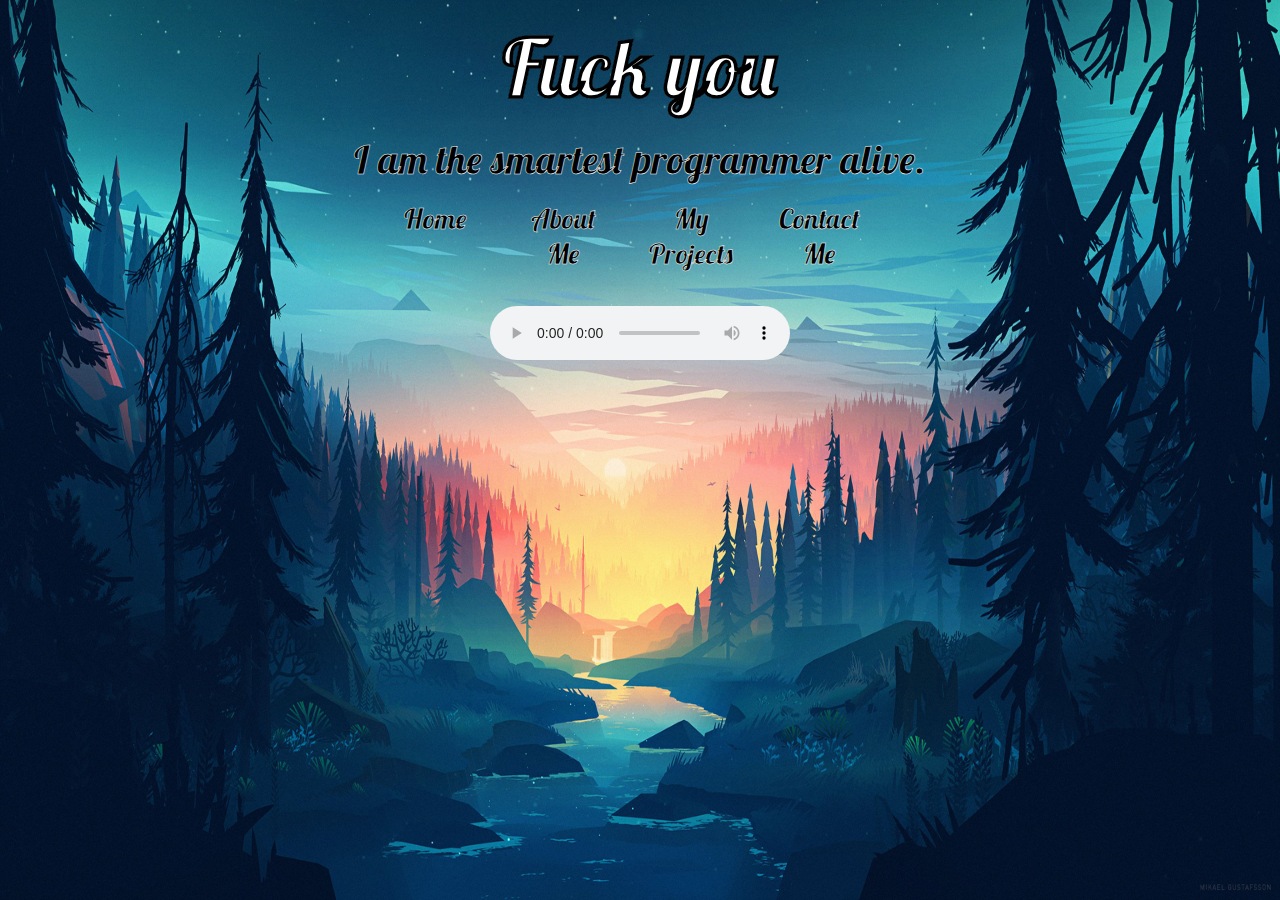
==== index.html @ 57639a7d "Updated centering the audio player" ====
<!DOCTYPE html>
<html>
	<style>
	</style>
	<head>
		<title>Get The Fuck Out</title>
		<link rel="stylesheet"  href="css/style.css">
	</head>
	<body>

		<h1>Fuck you</h1>

		<p>I am the smartest programmer alive.</p>

		<div class="buttons">
			<a href="index.html"><button class="button homeButton">Home</button></a>

			<a href="content/aboutme.html"><button class="button aboutmeButton">About Me</button></a>

			<a href="content/myprojects.html"><button class="button projectButton">My Projects</button></a>

			<a href="content/contact.html"><button class="button contactButton">Contact Me</button></a>
		</div>


		<div align="center" style="top:335px">
			<audio controls autoplay>
				<source src="music/Never Gonna Give You Up.mp3" type="audio/mpeg">
			</audio>
		</div>

		<div>
			<iframe width="560" height="315" src="https://www.youtube-nocookie.com/embed/dQw4w9WgXcQ" frameborder="0" allow="accelerometer; autoplay; encrypted-media; gyroscope; picture-in-picture" allowfullscreen></iframe>
		</div>
	</body>
</html>
---- css/style.css ----
@import url('https://fonts.googleapis.com/css?family=Lobster&display=swap');

html{
	height: 100%;
	margin: auto;
	width: 100%;
	overflow: auto;
}

header {
  padding: 60px;
  text-align: center;
  background: #1abc9c;
  color: blue;
  font-size: 30px;
}

div {
	position: fixed;
  	top: 600px;
  	left: 50%;
  	transform: translate(-50%, -50%);
}

.buttons{
	position: absolute;
	top: 200px;
	width: 100%;
}

body{
	background-image: url("../pic/1.jpg");
	background-repeat: no-repeat;
	background-attachment: fixed;
  	background-size: 100% 100%;
  	transition: .5s ease;
}

h1 {
    -webkit-text-stroke: 1px black; /* width and color */
    font-family: 'Lobster', sans-serif;
    color: white;
    font-size: 80px;
    font-style: normal;
    font-variant: normal; 
    font-weight: 700; 
    line-height: 26.4px;
    text-align: center;
    transition: .5s ease;
}

a{
	-webkit-text-stroke: .5px white; /* width and color */
	font-family: 'Lobster', sans-serif;
	color: black;
	transition: .5s ease;
	font-size: 35px;
	color: blue;
}

p{
	-webkit-text-stroke: .5px white; /* width and color */
	font-family: 'Lobster', sans-serif;
	color: black;

	transition: .5s ease;
	font-size: 40px;
	text-align: center;
}

p.aboutMeText{
	position: absolute;
	text-align: center;
	width: 100%;
	height: 800px;
	top: 250px;
	left: 1%;
}

button{
	width: 8%;
	height: 50px * 100%;
	transition: .5s ease;
	background-color: transparent;
	border: none;

	-webkit-text-stroke: .5px white; /* width and color */
	font-family: 'Lobster', sans-serif;
	color: black;
	font-size: 80%;
}

.homeButton{
	position: absolute;
	left: 30%;
}

.homeButton:hover{
	background-color: #FF0000;
	border:3px solid #000000;
}

.aboutmeButton{
	position: absolute;
	left: 40%;
}

.aboutmeButton:hover{
	background-color: #FFA500;
	border:3px solid #000000;
}

.projectButton{
	position: absolute;
	left: 50%;
}

.projectButton:hover{
	background-color: #008000;
	border:3px solid #000000;
}

.contactButton{
	position: absolute;
	left: 60%;
}

.contactButton:hover{
	background-color: #0000FF;
	border:3px solid #000000;
}

.githubColumn{
	transition: .5s ease;
	position: absolute;
	top: 500px;
	left: 60%;
}

.linkedInColumn{
	transition: .5s ease;
	position: absolute;
	top: 500px;
	left: 68%;
}

.foxyPlatformColumn{
	transition: .5s ease;
	position: absolute;
	top: 400px;
	left: 31%;
}

.foxyPlatformText{
	transition: .5s ease;
	position: absolute;
	top: 350px;
	left: 70%;
}

.fpsColumn{
	transition: .5s ease;
	position: absolute;
	top: 750px;
	left: 38%;
}

.fpsText{
	transition: .5s ease;
	position: absolute;
	top: 700px;
	left: 70%;
}

.hashcodeColumn{
	transition: .5s ease;
	position: absolute;
	top: 1100px;
	left: 35%;
}

.hashcodeText{
	transition: .5s ease;
	position: absolute;
	top: 1050px;
	left: 70%;
}
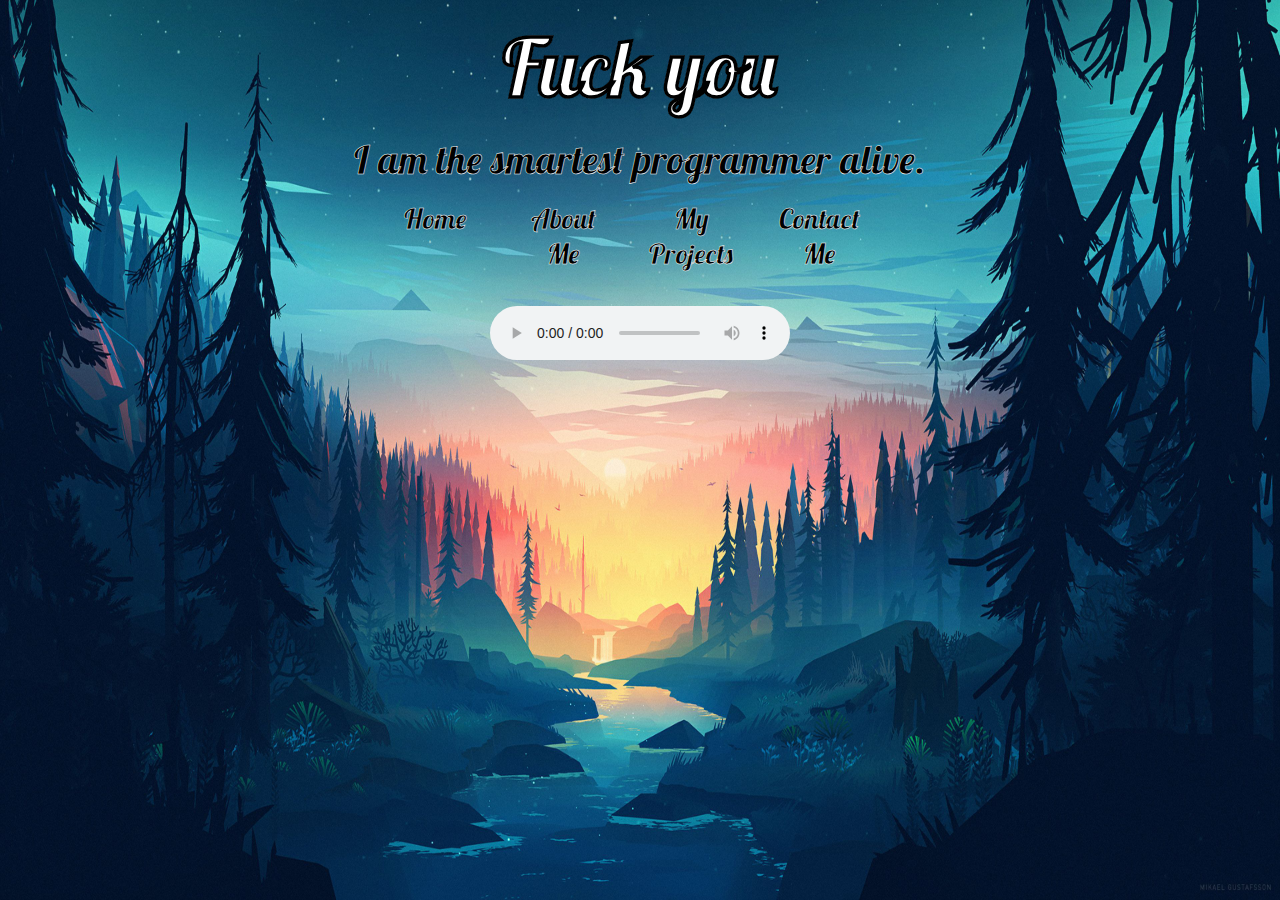
==== commit dadd46c8: "Updated position for music player and youtube video" ====
--- a/index.html
+++ b/index.html
@@ -23,13 +23,13 @@
 		</div>
 
 
-		<div align="center" style="top:335px">
+		<div align="center" style="top:335px;position:absolute;">
 			<audio controls autoplay>
 				<source src="music/Never Gonna Give You Up.mp3" type="audio/mpeg">
 			</audio>
 		</div>
 
-		<div>
+		<div style="position:absolute;">
 			<iframe width="560" height="315" src="https://www.youtube-nocookie.com/embed/dQw4w9WgXcQ" frameborder="0" allow="accelerometer; autoplay; encrypted-media; gyroscope; picture-in-picture" allowfullscreen></iframe>
 		</div>
 	</body>
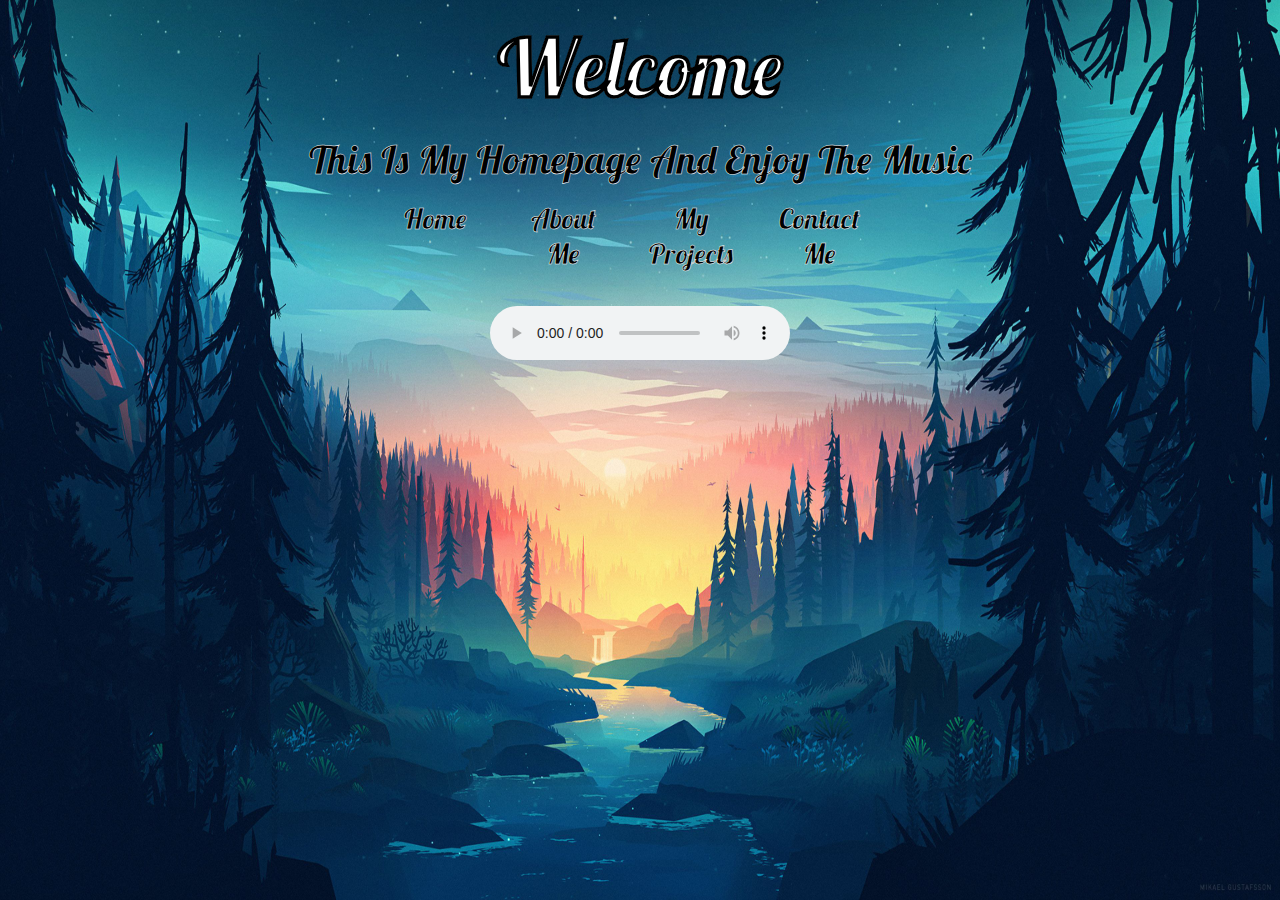
==== commit c7e29724: "Updated some descriptions" ====
--- a/index.html
+++ b/index.html
@@ -3,14 +3,14 @@
 	<style>
 	</style>
 	<head>
-		<title>Get The Fuck Out</title>
+		<title>Home</title>
 		<link rel="stylesheet"  href="css/style.css">
 	</head>
 	<body>
 
-		<h1>Fuck you</h1>
+		<h1>Welcome</h1>
 
-		<p>I am the smartest programmer alive.</p>
+		<p>This Is My Homepage And Enjoy The Music</p>
 
 		<div class="buttons">
 			<a href="index.html"><button class="button homeButton">Home</button></a>
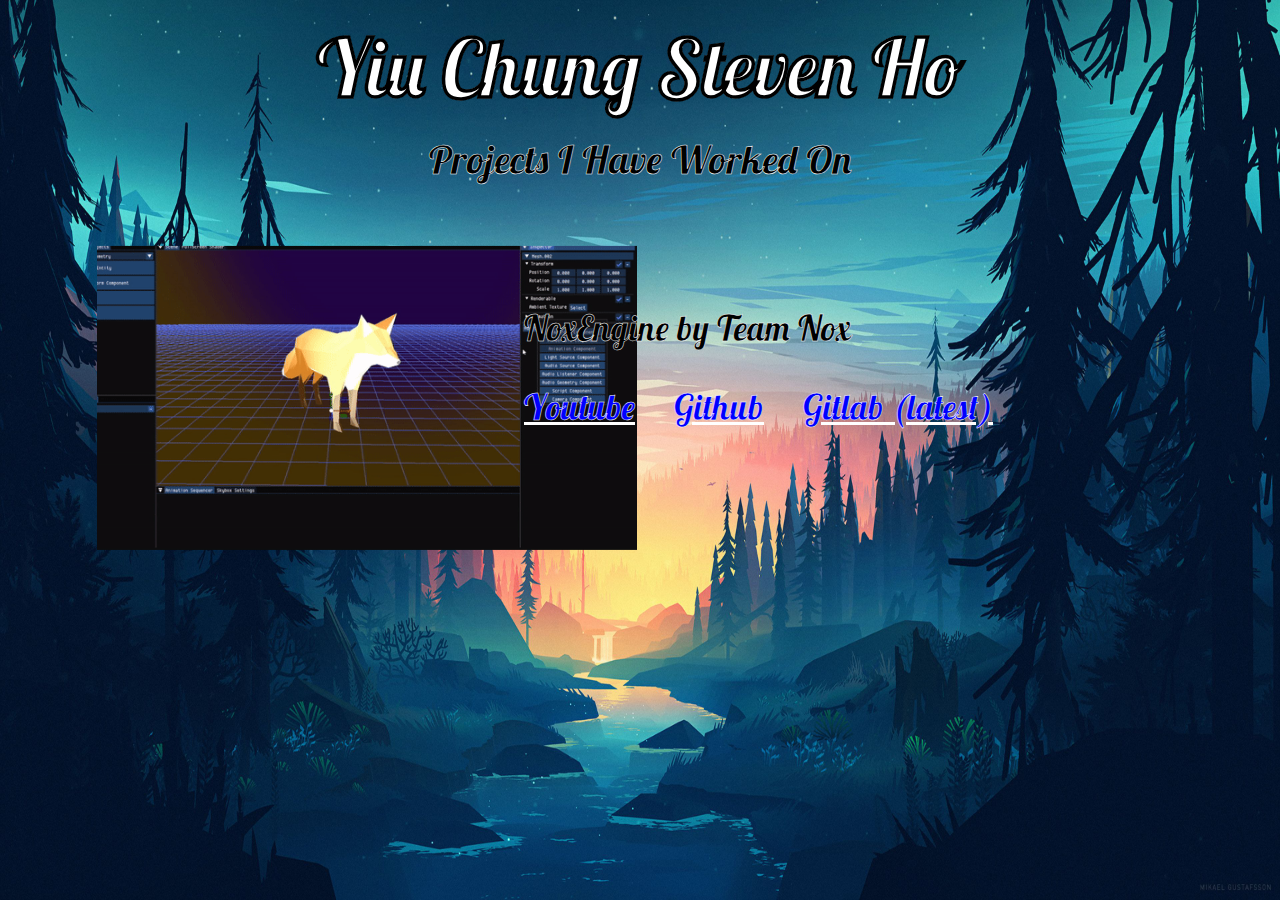
==== commit c9391369: "Updates" ====
--- a/index.html
+++ b/index.html
@@ -3,34 +3,25 @@
 	<style>
 	</style>
 	<head>
-		<title>Home</title>
+		<title>Portfolio</title>
 		<link rel="stylesheet"  href="css/style.css">
 	</head>
 	<body>
 
-		<h1>Welcome</h1>
+		<h1>Yiu Chung Steven Ho</h1>
 
-		<p>This Is My Homepage And Enjoy The Music</p>
+		<p>Projects I Have Worked On</p>
+		
+		<div class="noxengineColumn">
+            <img src="pic/noxengine/sequencer.gif" alt="NoxEngine" style="width:90%;height:90%;background:transparent;">
+        </div>
 
-		<div class="buttons">
-			<a href="index.html"><button class="button homeButton">Home</button></a>
+        <div class="noxengineText">
+            <p style="text-align: left; font-size: 35px; width: 1000px">NoxEngine by Team Nox</p>
+            <a href="https://www.youtube.com/watch?v=RSH4iIbSRrY">Youtube</a>	
+            <a href="https://github.com/stevenwhatever123/nox-engine">Github</a>	
+			<a href="https://gitlab.com/sharlock93/noxengine">Gitlab (latest)</a>	
+        </div>
 
-			<a href="content/aboutme.html"><button class="button aboutmeButton">About Me</button></a>
-
-			<a href="content/myprojects.html"><button class="button projectButton">My Projects</button></a>
-
-			<a href="content/contact.html"><button class="button contactButton">Contact Me</button></a>
-		</div>
-
-
-		<div align="center" style="top:335px;position:absolute;">
-			<audio controls autoplay>
-				<source src="music/Never Gonna Give You Up.mp3" type="audio/mpeg">
-			</audio>
-		</div>
-
-		<div style="position:absolute;">
-			<iframe width="560" height="315" src="https://www.youtube-nocookie.com/embed/dQw4w9WgXcQ" frameborder="0" allow="accelerometer; autoplay; encrypted-media; gyroscope; picture-in-picture" allowfullscreen></iframe>
-		</div>
 	</body>
 </html>--- a/css/style.css
+++ b/css/style.css
@@ -56,6 +56,7 @@
 	transition: .5s ease;
 	font-size: 35px;
 	color: blue;
+	margin-right: 1em;
 }
 
 p{
@@ -158,30 +159,16 @@
 	left: 70%;
 }
 
-.fpsColumn{
+.noxengineColumn{
 	transition: .5s ease;
 	position: absolute;
-	top: 750px;
-	left: 38%;
+	top: 400px;
+	left: 31%;
 }
 
-.fpsText{
+.noxengineText{
 	transition: .5s ease;
 	position: absolute;
-	top: 700px;
-	left: 70%;
-}
-
-.hashcodeColumn{
-	transition: .5s ease;
-	position: absolute;
-	top: 1100px;
-	left: 35%;
-}
-
-.hashcodeText{
-	transition: .5s ease;
-	position: absolute;
-	top: 1050px;
-	left: 70%;
+	top: 350px;
+	left: 80%;
 }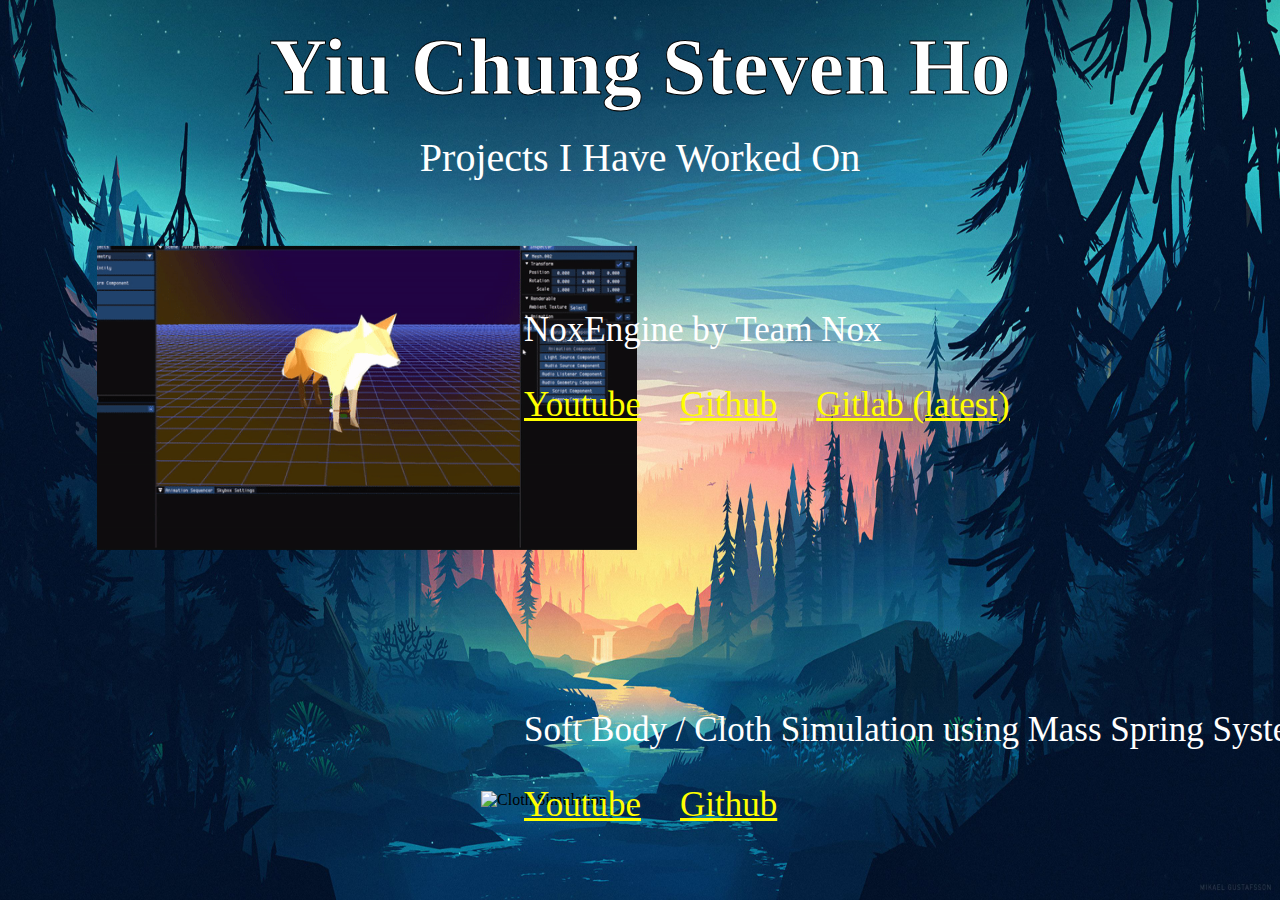
==== commit c3bbc246: "Update" ====
--- a/index.html
+++ b/index.html
@@ -23,5 +23,15 @@
 			<a href="https://gitlab.com/sharlock93/noxengine">Gitlab (latest)</a>	
         </div>
 
+        <div class="clothSimColumn">
+        	<img src="pic/clothsim.gif" alt="Cloth Simulation" style="width:55%;height:55%;background:transparent;">
+        </div>
+
+        <div class="clothSimText">
+            <p style="text-align: left; font-size: 35px; width: 1000px">Soft Body / Cloth Simulation using Mass Spring System</p>
+            <a href="https://www.youtube.com/watch?v=DERU_ouZvSU">Youtube</a>	
+            <a href="https://github.com/stevenwhatever123/Cloth-Simulation">Github</a>	
+        </div>
+
 	</body>
 </html>--- a/css/style.css
+++ b/css/style.css
@@ -38,7 +38,7 @@
 
 h1 {
     -webkit-text-stroke: 1px black; /* width and color */
-    font-family: 'Lobster', sans-serif;
+    font-family: 'Times New Roman', sans-serif;
     color: white;
     font-size: 80px;
     font-style: normal;
@@ -50,19 +50,19 @@
 }
 
 a{
-	-webkit-text-stroke: .5px white; /* width and color */
-	font-family: 'Lobster', sans-serif;
+	/*-webkit-text-stroke: .5px white; /* width and color */
+	font-family: 'Times New Roman', sans-serif;
 	color: black;
 	transition: .5s ease;
 	font-size: 35px;
-	color: blue;
+	color: yellow;
 	margin-right: 1em;
 }
 
 p{
-	-webkit-text-stroke: .5px white; /* width and color */
-	font-family: 'Lobster', sans-serif;
-	color: black;
+	/*-webkit-text-stroke: .5px white; /* width and color */
+	font-family: 'Times New Roman', sans-serif;
+	color: white;
 
 	transition: .5s ease;
 	font-size: 40px;
@@ -171,4 +171,18 @@
 	position: absolute;
 	top: 350px;
 	left: 80%;
+}
+
+.clothSimColumn{
+	transition: .5s ease;
+	position: absolute;
+	top: 800px;
+	left: 42.5%;
+}
+
+.clothSimText{
+	transition: .5s ease;
+	position: absolute;
+	top: 750px;
+	left: 80%;
 }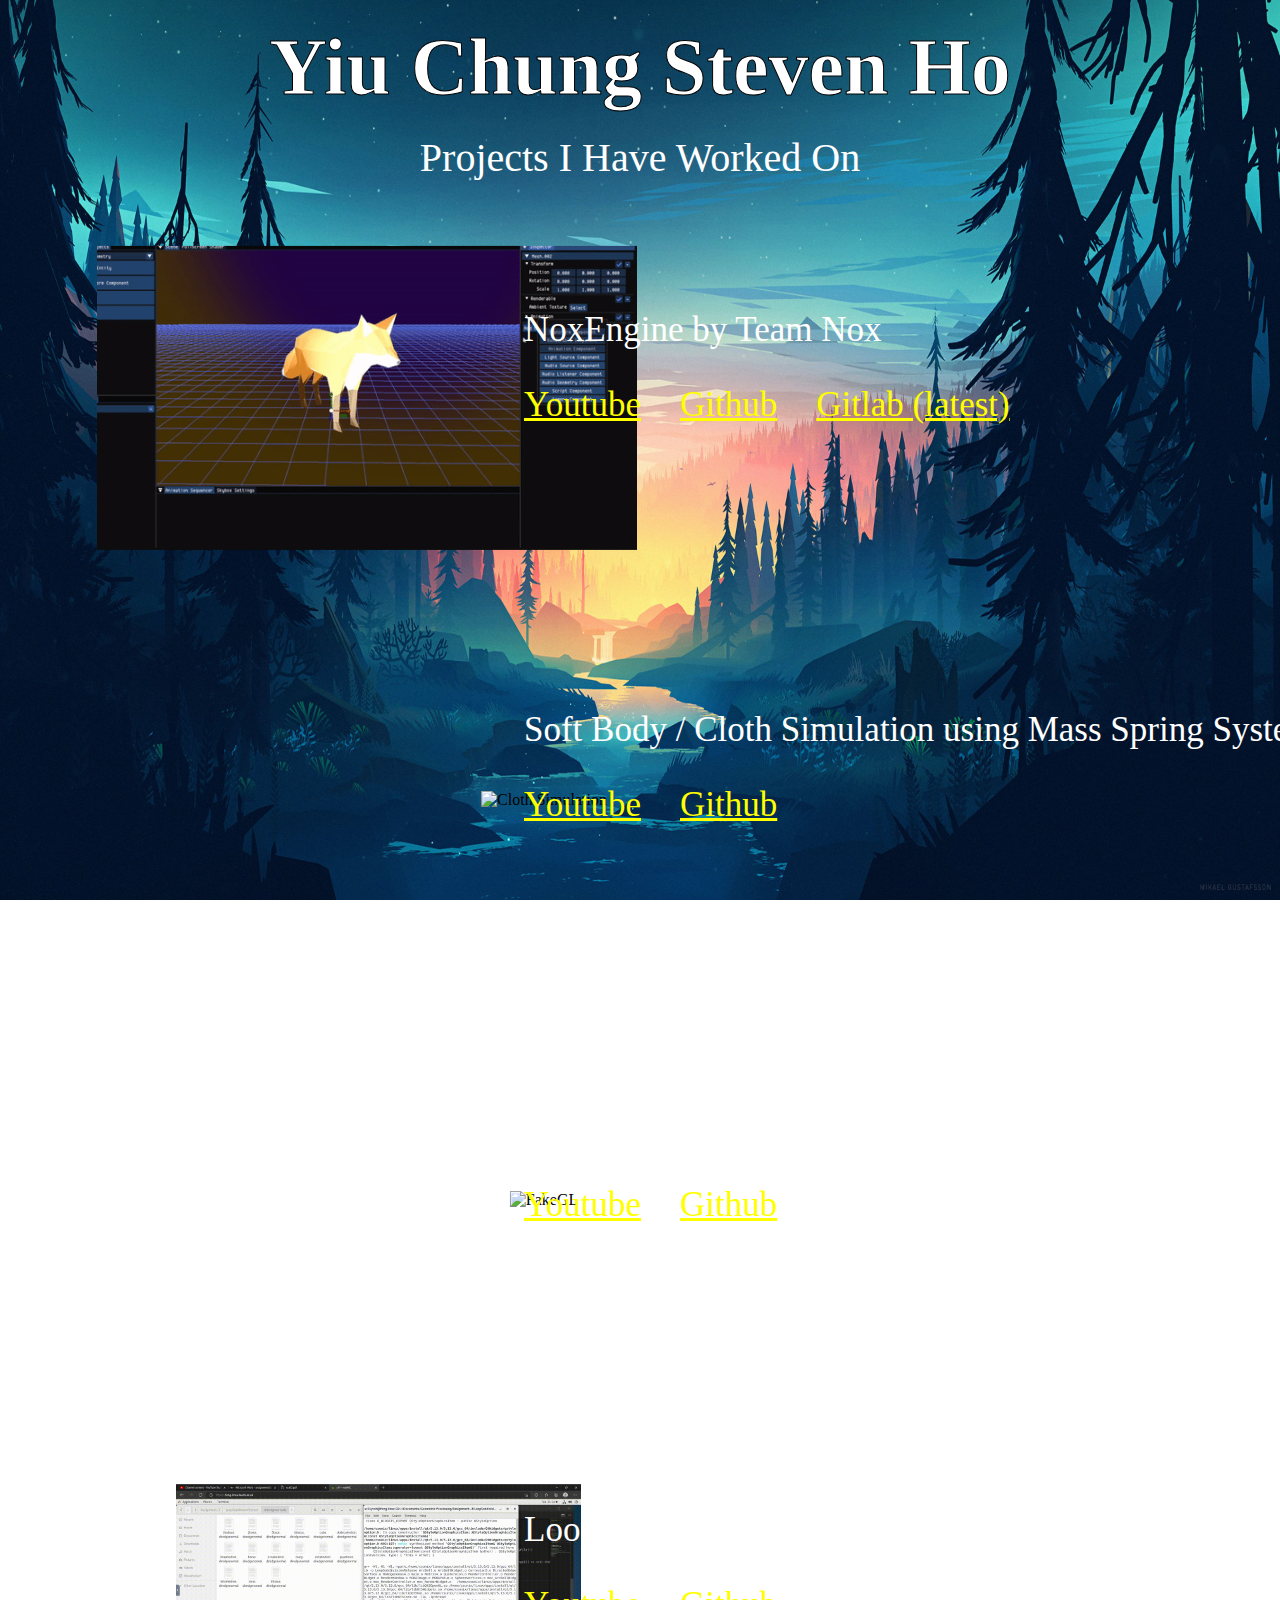
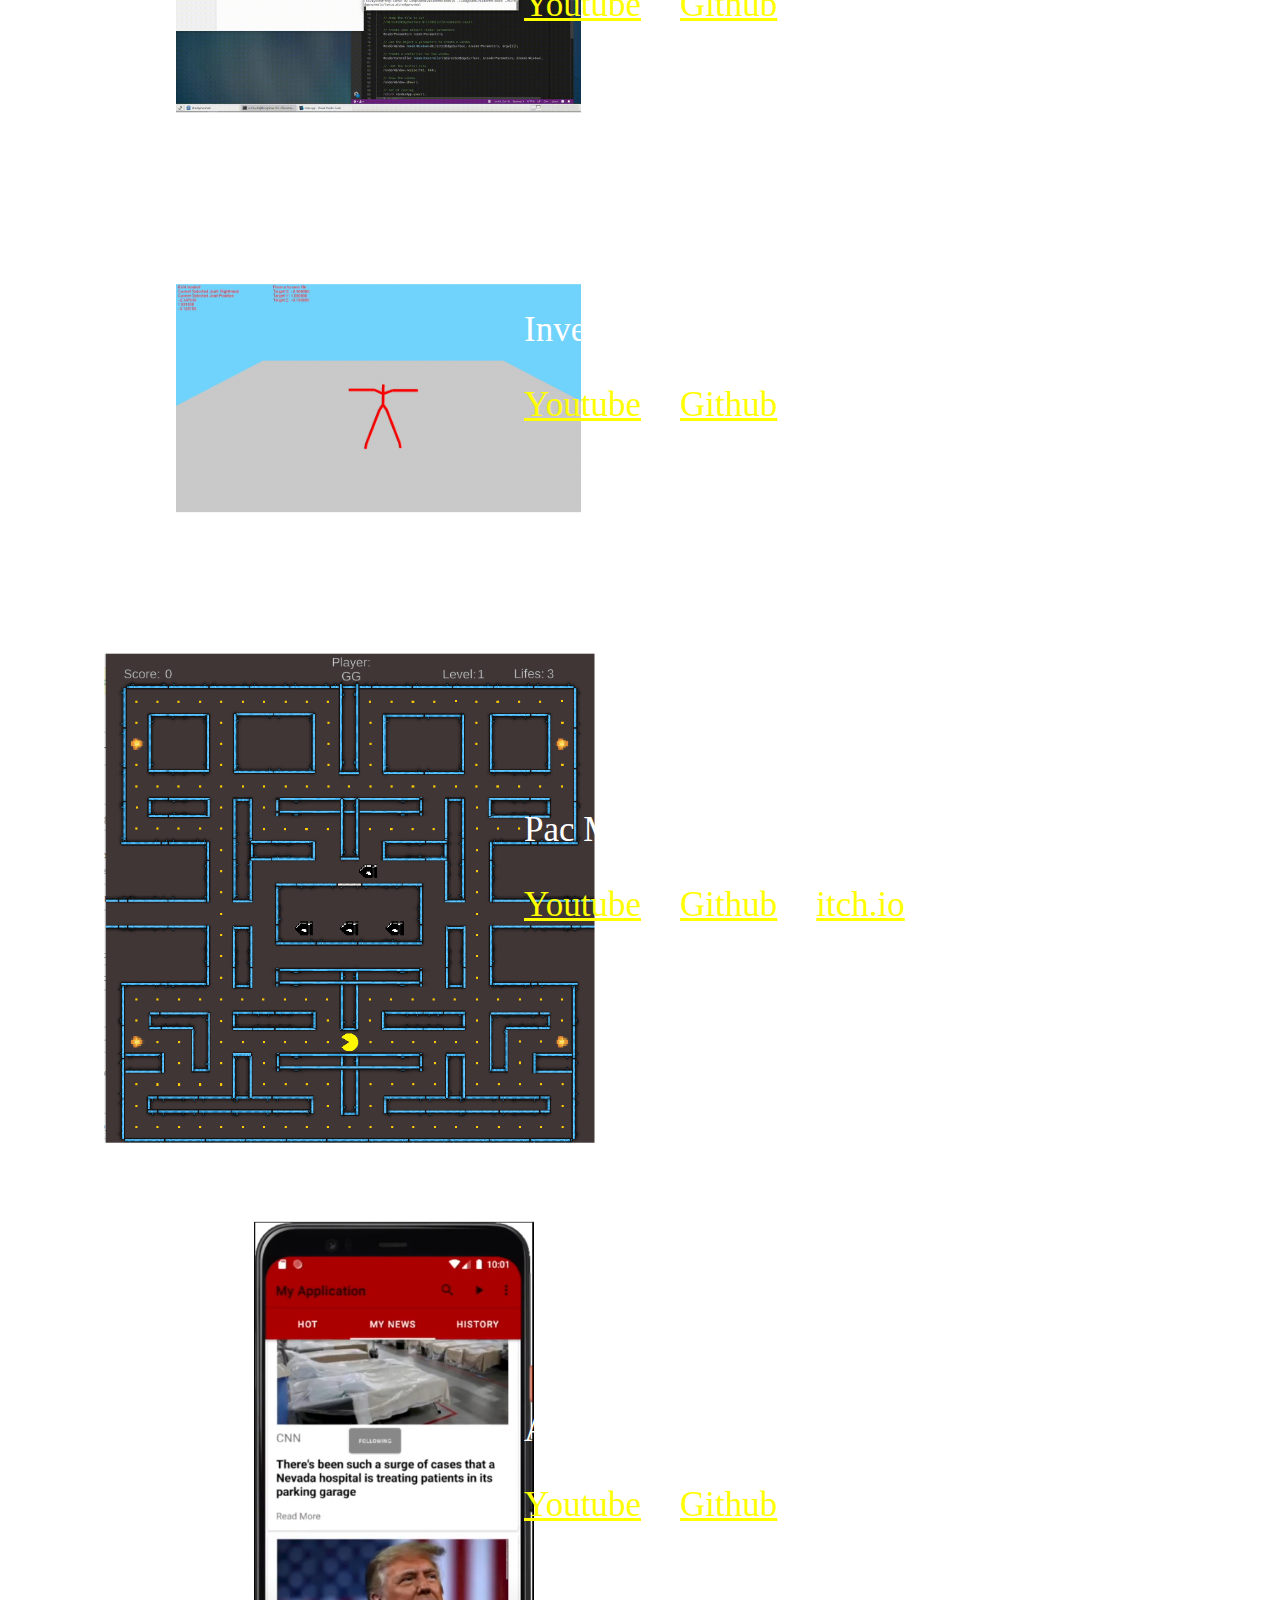
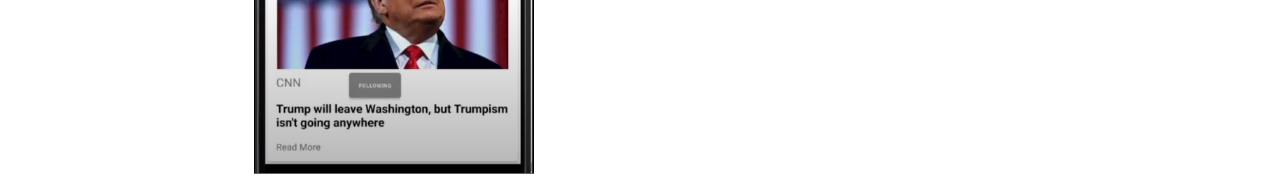
==== commit b0c3db11: "Update" ====
--- a/index.html
+++ b/index.html
@@ -33,5 +33,56 @@
             <a href="https://github.com/stevenwhatever123/Cloth-Simulation">Github</a>	
         </div>
 
+        <div class="FakeGLColumn">
+        	<img src="pic/FakeGL/FakeGL.gif" alt="FakeGL" style="width:55%;height:55%;background:transparent;">
+        </div>
+
+        <div class="FakeGLText">
+            <p style="text-align: left; font-size: 35px; width: 1000px">FakeGL, a rasterisation program</p>
+            <a href="https://youtu.be/SWZj1ddmKcY">Youtube</a>	
+            <a href="https://github.com/stevenwhatever123/FakeGL">Github</a>	
+        </div>
+
+        <div class="LoopSubdivisionColumn">
+        	<img src="pic/LoopSubdivision/subdivision.gif" alt="LoopSubdivision" style="width:55%;height:55%;background:transparent;">
+        </div>
+
+        <div class="LoopSubdivisionText">
+            <p style="text-align: left; font-size: 35px; width: 1000px">Loop Subdivision</p>
+            <a href="https://youtu.be/eF6QlOhJGGo">Youtube</a>	
+            <a href="https://github.com/stevenwhatever123/Loop-Subdivision">Github</a>	
+        </div>
+
+        <div class="InverseKinematicColumn">
+        	<img src="pic/InverseKinematics/pic.gif" alt="InverseKinematic" style="width:55%;height:55%;background:transparent;">
+        </div>
+
+        <div class="InverseKinematicText">
+            <p style="text-align: left; font-size: 35px; width: 1000px">Inverse Kinematic</p>
+            <a href="https://youtu.be/jM36kk1JzHA">Youtube</a>	
+            <a href="https://github.com/stevenwhatever123/Inverse-Kinematics">Github</a>	
+        </div>
+
+        <div class="PacManColumn">
+        	<img src="pic/Pac-man/pic.png" alt="Pac Man Clone" style="width:70%;height:70%;background:transparent;">
+        </div>
+
+        <div class="PacManText">
+            <p style="text-align: left; font-size: 35px; width: 1000px">Pac Man Clone using Unity</p>
+            <a href="https://youtu.be/7WhR0CRPDoM">Youtube</a>	
+            <a href="https://github.com/stevenwhatever123/CSC384-Assignment">Github</a>	
+            <a href="https://giantgummybear.itch.io/pac-man"> itch.io</a>
+        </div>
+
+         <div class="NewsAppColumn">
+        	<img src="pic/NewsApp/pic.PNG" alt="Pac Man Clone" style="width:70%;height:70%;background:transparent;">
+        </div>
+
+        <div class="NewsAppText">
+            <p style="text-align: left; font-size: 35px; width: 1000px">Android News App</p>
+            <a href="https://www.youtube.com/watch?v=tDcKuRqmm7E">Youtube</a>	
+            <a href="https://github.com/stevenwhatever123/CSC-306-Assignment">Github</a>	
+        </div>
+
 	</body>
 </html>--- a/css/style.css
+++ b/css/style.css
@@ -185,4 +185,74 @@
 	position: absolute;
 	top: 750px;
 	left: 80%;
+}
+
+.FakeGLColumn{
+	transition: .5s ease;
+	position: absolute;
+	top: 1200px;
+	left: 42.5%;
+}
+
+.FakeGLText{
+	transition: .5s ease;
+	position: absolute;
+	top: 1150px;
+	left: 80%;
+}
+
+.LoopSubdivisionColumn{
+	transition: .5s ease;
+	position: absolute;
+	top: 1600px;
+	left: 42.5%;
+}
+
+.LoopSubdivisionText{
+	transition: .5s ease;
+	position: absolute;
+	top: 1550px;
+	left: 80%;
+}
+
+.InverseKinematicColumn{
+	transition: .5s ease;
+	position: absolute;
+	top: 2000px;
+	left: 42.5%;
+}
+
+.InverseKinematicText{
+	transition: .5s ease;
+	position: absolute;
+	top: 1950px;
+	left: 80%;
+}
+
+.PacManColumn{
+	transition: .5s ease;
+	position: absolute;
+	top: 2500px;
+	left: 35.5%;
+}
+
+.PacManText{
+	transition: .5s ease;
+	position: absolute;
+	top: 2450px;
+	left: 80%;
+}
+
+.NewsAppColumn{
+	transition: .5s ease;
+	position: absolute;
+	top: 3100px;
+	left: 35.5%;
+}
+
+.NewsAppText{
+	transition: .5s ease;
+	position: absolute;
+	top: 3050px;
+	left: 80%;
 }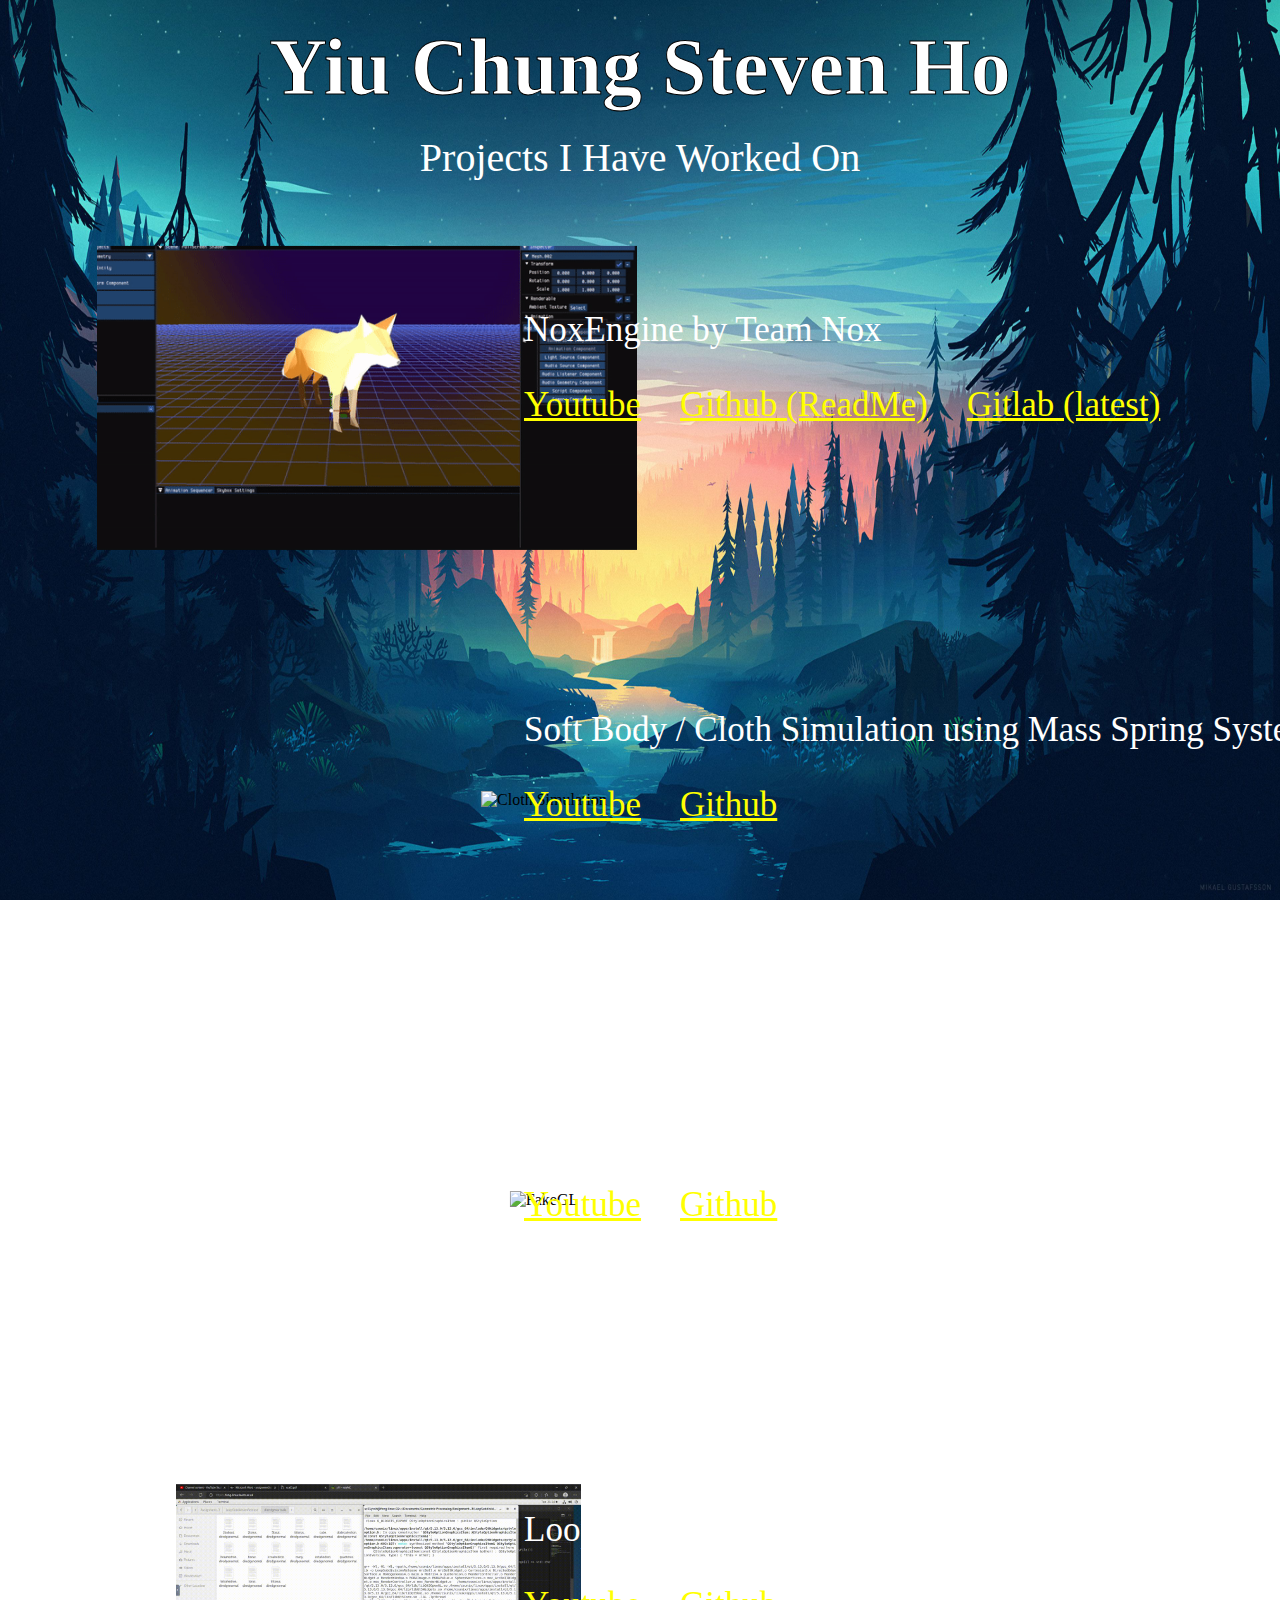
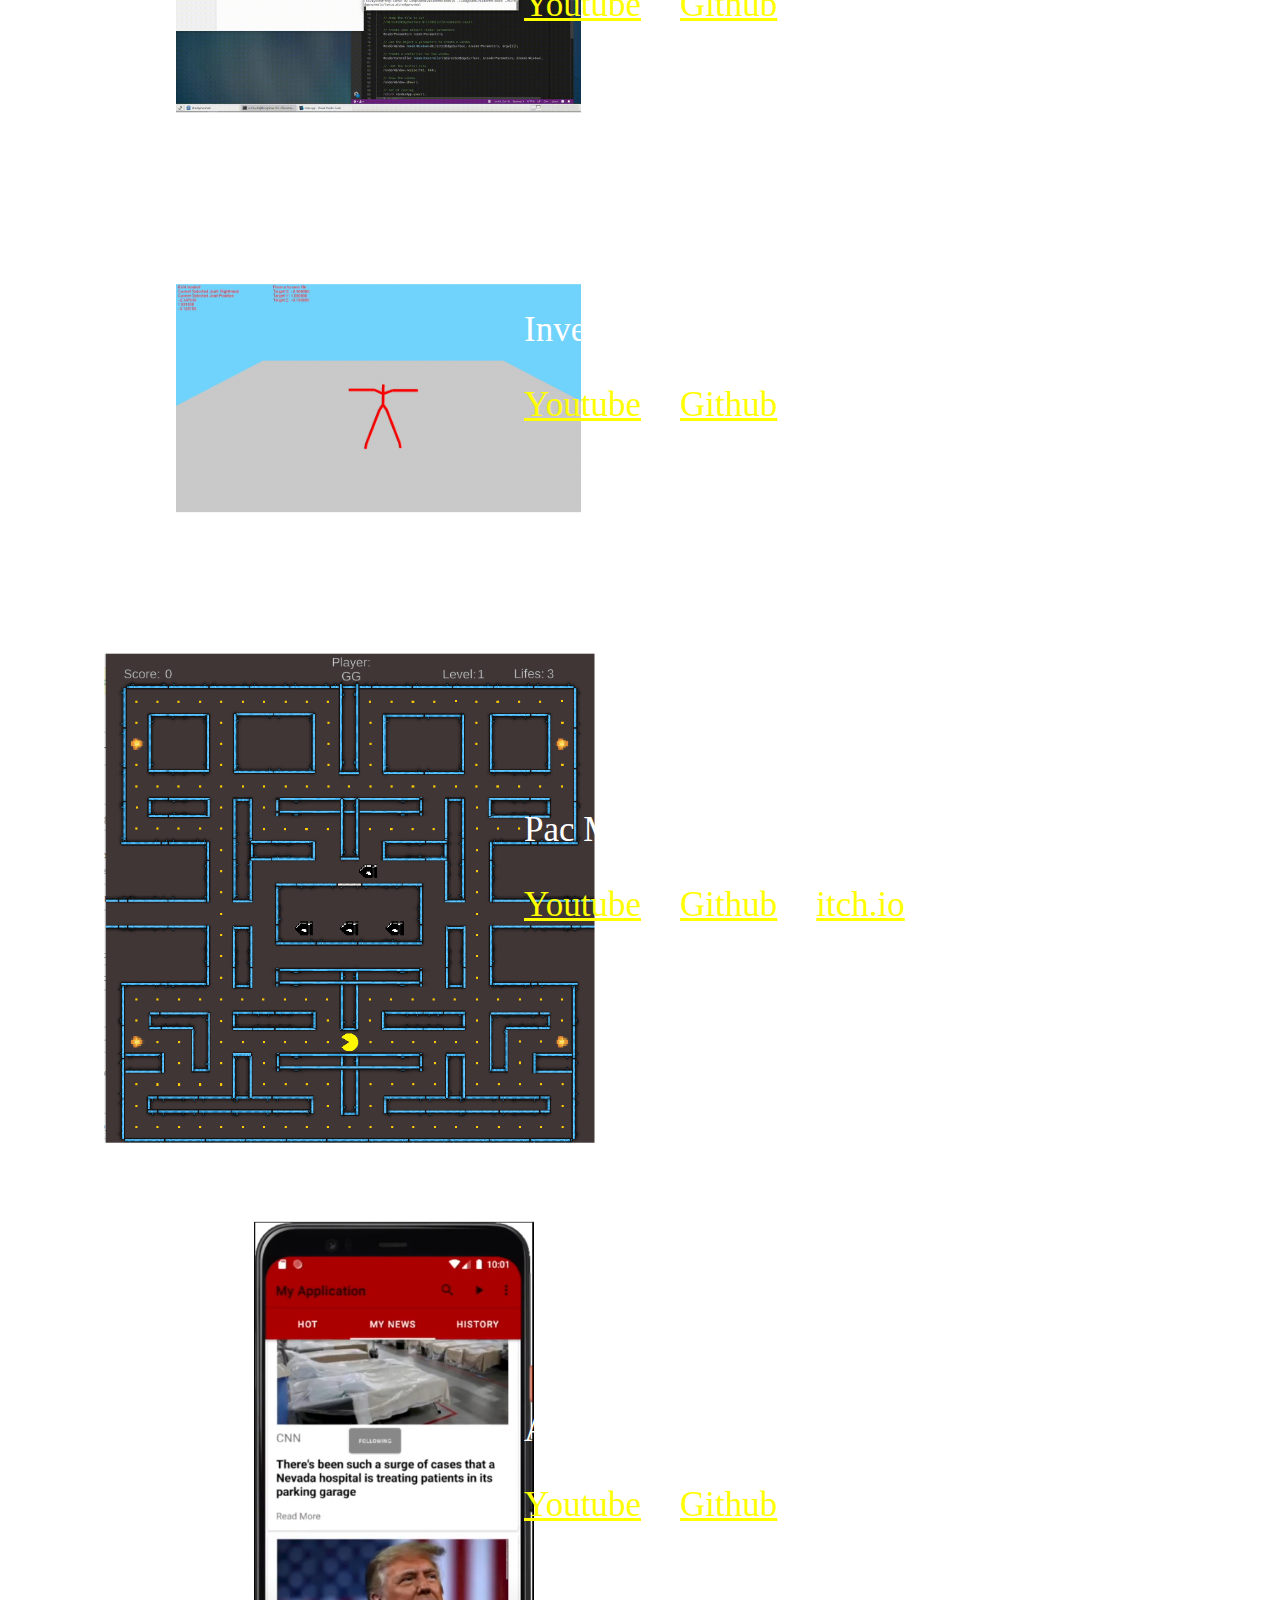
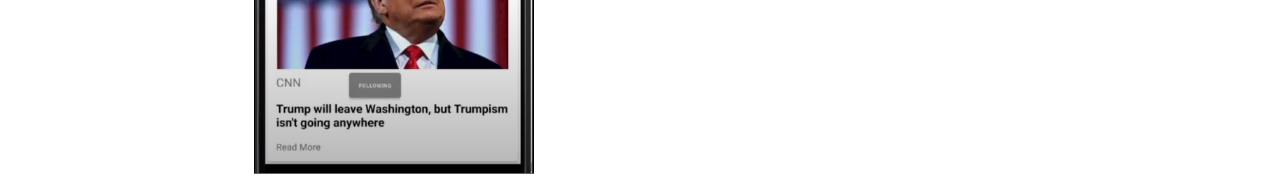
==== commit b17be18d: "Update index.html" ====
--- a/index.html
+++ b/index.html
@@ -19,7 +19,7 @@
         <div class="noxengineText">
             <p style="text-align: left; font-size: 35px; width: 1000px">NoxEngine by Team Nox</p>
             <a href="https://www.youtube.com/watch?v=RSH4iIbSRrY">Youtube</a>	
-            <a href="https://github.com/stevenwhatever123/nox-engine">Github</a>	
+            <a href="https://github.com/stevenwhatever123/nox-engine">Github (ReadMe)</a>	
 			<a href="https://gitlab.com/sharlock93/noxengine">Gitlab (latest)</a>	
         </div>
 
@@ -83,6 +83,8 @@
             <a href="https://www.youtube.com/watch?v=tDcKuRqmm7E">Youtube</a>	
             <a href="https://github.com/stevenwhatever123/CSC-306-Assignment">Github</a>	
         </div>
+		
+	<! -- Hello -->
 
 	</body>
-</html>+</html>
